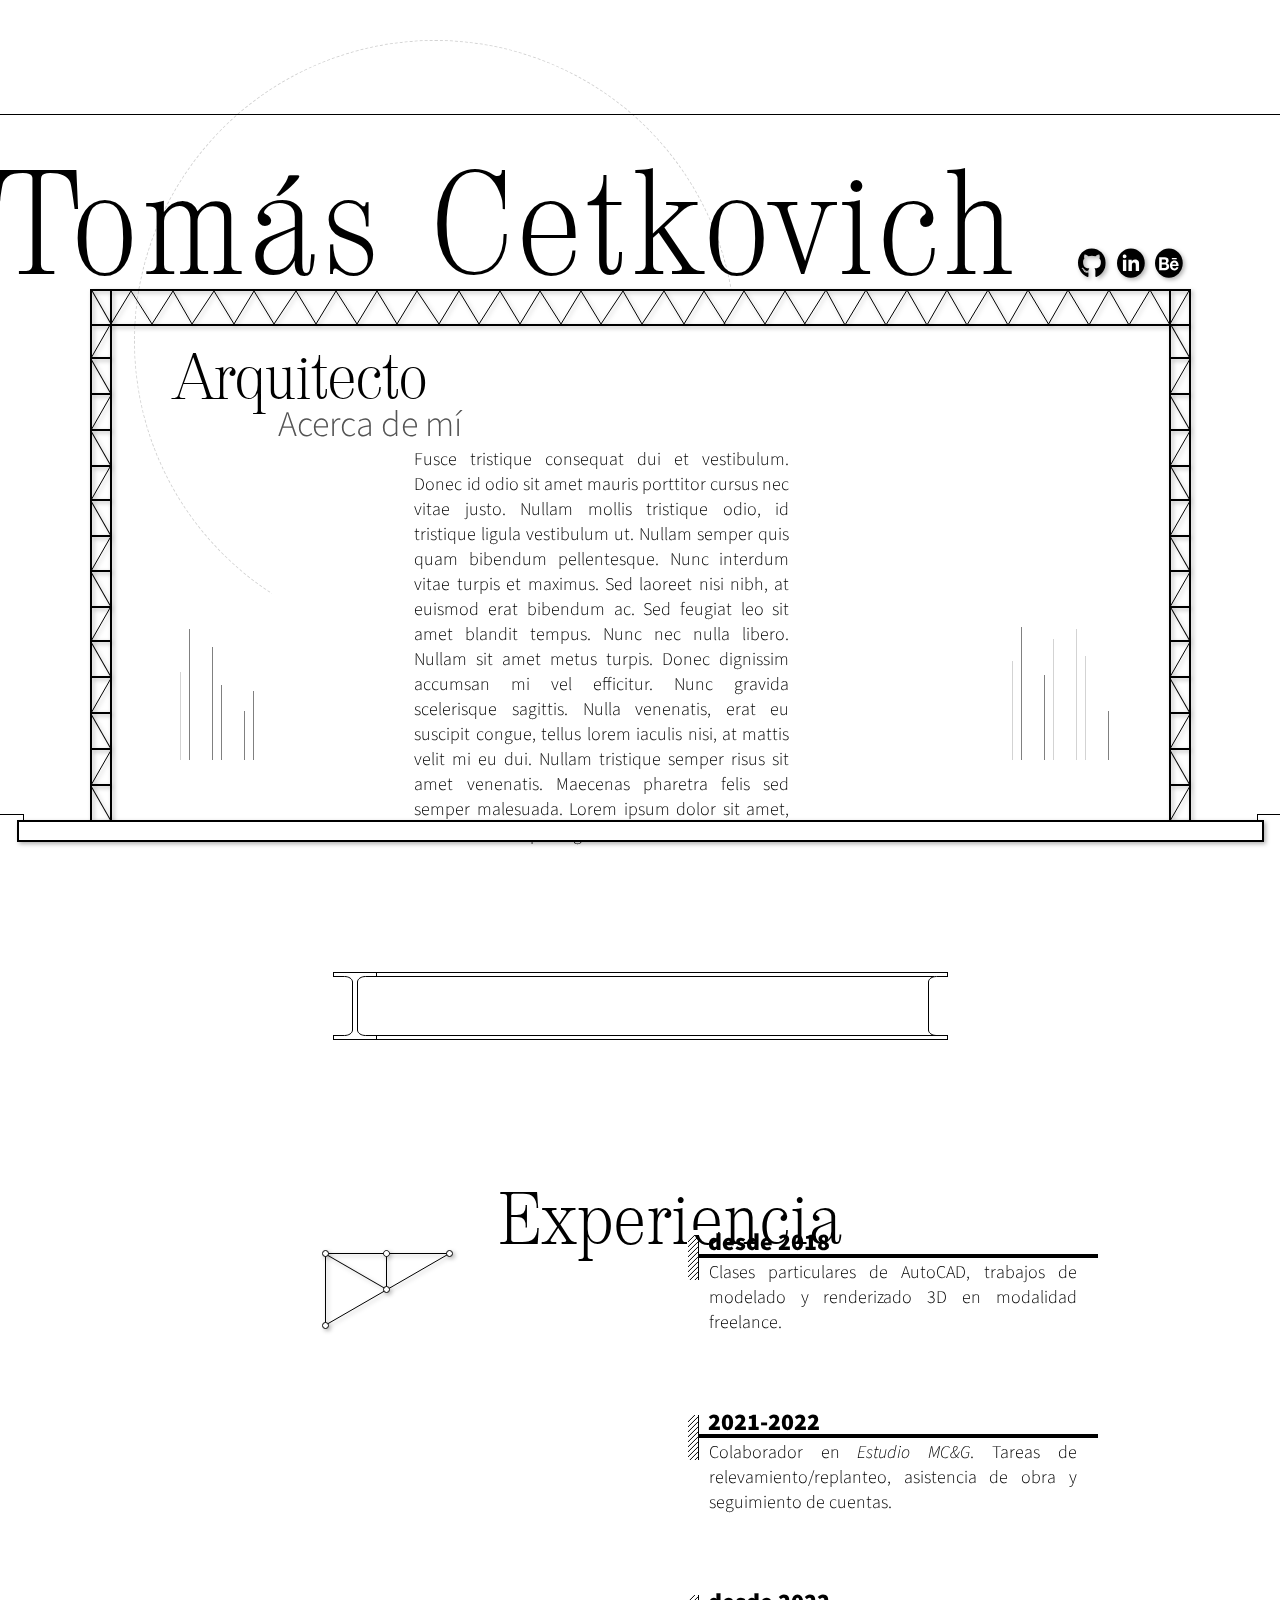
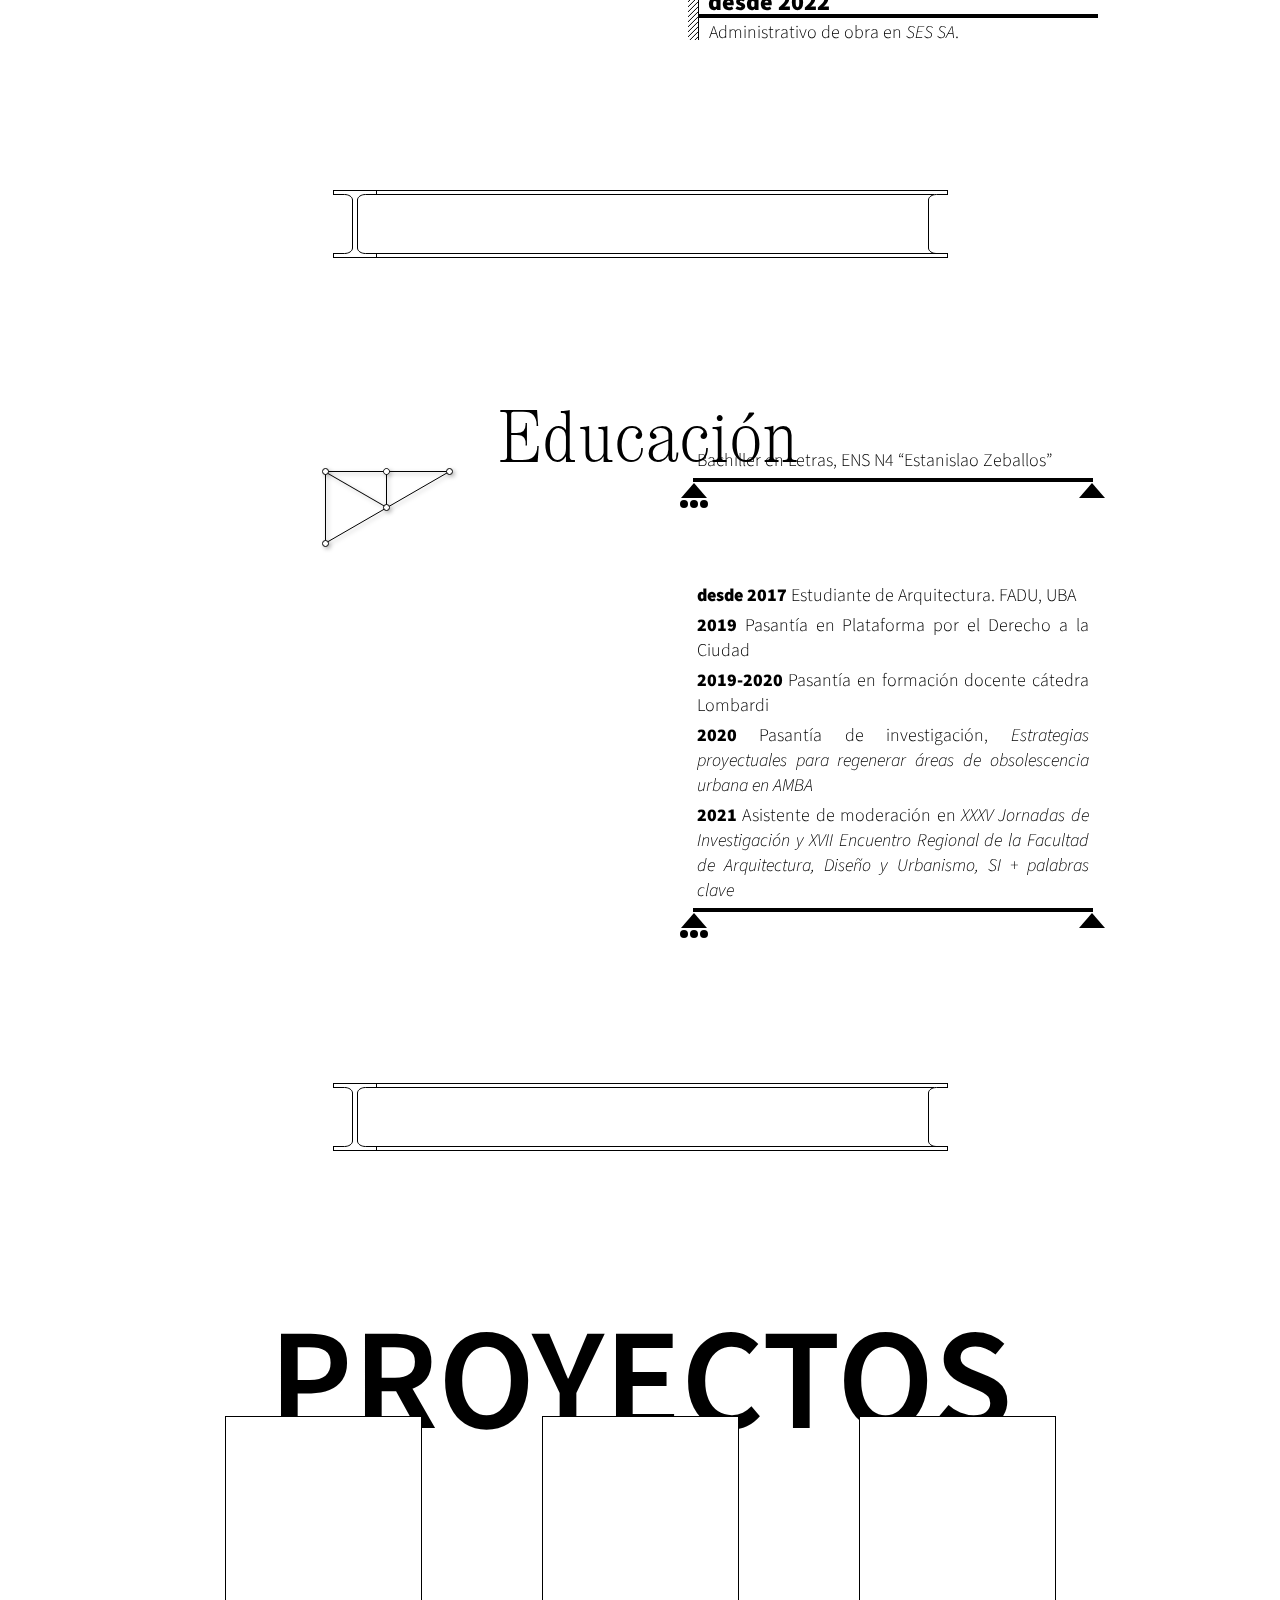
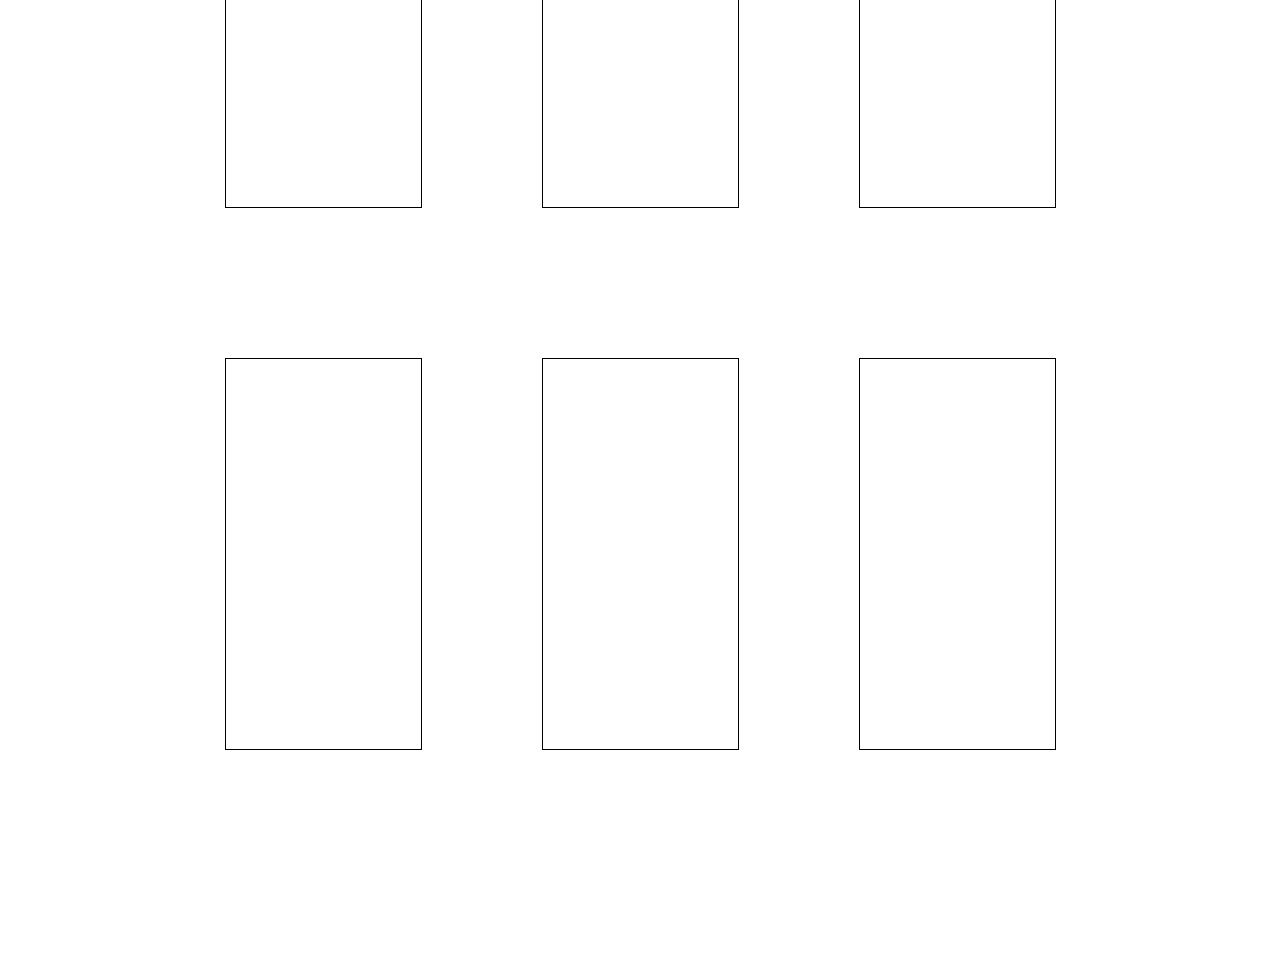
==== index.html @ 964d34c6 "First commit of a (quite messy) portfolio project that is actually a few years old" ====
<!doctype html>
<html lang="es">

<head>
  <!-- Required meta tags -->
  <meta charset="utf-8">
  <meta name="viewport" content="width=device-width, initial-scale=1">

  <!-- Source Sans Pro -->
  <style>
  @import url('https://fonts.googleapis.com/css2?family=Source+Sans+Pro:ital,wght@0,200;0,300;0,400;0,600;0,700;0,900;1,200;1,300;1,400;1,600;1,700;1,900&display=swap');
  </style>

<!--
  <link rel="stylesheet" href="normalize.css">
-->
  <link rel="stylesheet" href="styles.css">
  <link rel="stylesheet" href="fonts/valencia-serial/valencia-font.css">

  <title>Portfolio</title>
</head>

<body>
  <div class="container" id="primero">
    <div class="box">
      <div id="luna"></div>
      <div class="box-cols">
        <div id="nombre">
          Tomás Cetkovich
        </div>
      </div>
      <div class="box-cols">
          <div id="botones">
            <img src="img/github.svg" alt="">
            <img src="img/linkedin.svg" alt="">
            <img src="img/behance.svg" alt="">
          </div>
        </div>
      </div>
      <div class="box" id="edificio">
        <div id="clip1"></div>
        <div id="clip2"></div>
        <div id="clip3"></div>
        <div id="clip4"></div>
        <canvas id="arbol"></canvas>
        <canvas class="grass"></canvas>
        <img id= "marco" src="img/marco.svg" alt="">
        <div id= "estructura-fondo"></div>
        <img id= "estructura" src="img/estructura.svg" alt="" draggable="false">
        <div id="texto-about">
          Arquitecto
        </div>
        <div id="subtexto-about">
          Acerca de mí
        </div>
        <p id="texto-sotano">
          Fusce tristique consequat dui et vestibulum. Donec id odio sit amet mauris porttitor cursus nec vitae justo. Nullam mollis tristique odio, id tristique ligula vestibulum ut. Nullam semper quis quam bibendum pellentesque. Nunc interdum vitae turpis et maximus. Sed laoreet nisi nibh, at euismod erat bibendum ac. Sed feugiat leo sit amet blandit tempus. Nunc nec nulla libero. Nullam sit amet metus turpis. Donec dignissim accumsan mi vel efficitur. Nunc gravida scelerisque sagittis. Nulla venenatis, erat eu suscipit congue, tellus lorem iaculis nisi, at mattis velit mi eu dui. Nullam tristique semper risus sit amet venenatis. Maecenas pharetra felis sed semper malesuada. Lorem ipsum dolor sit amet, consectetur adipiscing elit.
      </div>
      <div class="box">
        <img src="img/base-recta.svg" alt="">
      </div>
  </div>

  <div class="container">
  <div class="box" id="separador">
    <img src="img/ipn.svg" alt="" id="ipn">
  </div>  
  </div>

  <div class="container">
    <div class="box" id="experiencia">
      <div class="box" id="cercha">
        <div id="titulo-cercha">
          Experiencia
        </div>
        <img src="img/cercha.svg" alt="">
      </div>
      <div class="box" id="lista-empotramiento">
        <div class="box" id="empotramiento">
          <div id="texto-empot">
            desde 2018
          </div>
          <img src="img/empotramiento.svg" alt="" id="empot-svg">
          <div id="texto-empot-body">
            Clases particulares de AutoCAD, trabajos de modelado y renderizado 3D en modalidad freelance.
          </div>
        </div>
        <div class="box" id="empotramiento">
          <div id="texto-empot">
            2021-2022
          </div>
          <img src="img/empotramiento.svg" alt="" id="empot-svg">
          <div id="texto-empot-body">
            Colaborador en <i>Estudio MC&G</i>. Tareas de relevamiento/replanteo, asistencia de obra y seguimiento de cuentas.
          </div>
        </div>
        <div class="box" id="empotramiento">
          <div id="texto-empot">
            desde 2022
          </div>
          <img src="img/empotramiento.svg" alt="" id="empot-svg">
          <div id="texto-empot-body">
            Administrativo de obra en <i>SES SA</i>.
          </div>
        </div>
      </div>
    </div>
  </div>

  <div class="container">
  <div class="box" id="separador">
    <img src="img/ipn.svg" alt="" id="ipn">
  </div>  
  </div>

    <div class="container">
    <div class="box" id="experiencia">
      <div class="box" id="cercha">
        <div id="titulo-cercha">
          Educación
        </div>
        <img src="img/cercha.svg" alt="">
      </div>
      <div class="box" id="lista-empotramiento">
        <div class="box" id="empotramiento">
          <div id="texto-iso-body">
            Bachiller en Letras, ENS N4 “Estanislao Zeballos”
          </div>
          <img src="img/isostatico.svg" alt="" id="empot-svg">
        </div>
        <div class="box" id="empotramiento">
          <div id="texto-iso-body">
            <b>desde 2017</b> Estudiante de Arquitectura. FADU, UBA
          </div>
          <div id="texto-iso-body">
            <b>2019</b> Pasantía en Plataforma por el Derecho a la Ciudad
          </div>
          <div id="texto-iso-body">
            <b>2019-2020</b> Pasantía en formación docente cátedra Lombardi
          </div>
          <div id="texto-iso-body">
            <b>2020</b> Pasantía de investigación, <i>Estrategias proyectuales para regenerar áreas de obsolescencia urbana en AMBA</i>
          </div>
          <div id="texto-iso-body">
            <b>2021</b> Asistente de moderación en <i>XXXV Jornadas de Investigación y XVII Encuentro Regional de la Facultad de Arquitectura, Diseño y Urbanismo, SI + palabras clave</i>
          </div>
          <img src="img/isostatico.svg" alt="" id="empot-svg">
        </div>
      </div>
    </div>
  </div>

  <div class="container">
  <div class="box" id="separador">
    <img src="img/ipn.svg" alt="" id="ipn">
  </div>  
  </div>

  <div class="container">
    <div class="box" id="proyectos-titulo">
      PROYECTOS
    </div>  
  <div class="box" id="cartelitos">
    <div class="box" id="rectangle"></div>
    <div class="box" id="rectangle"></div>
    <div class="box" id="rectangle"></div>
  </div>  
  <div class="box" id="cartelitos">
    <div class="box" id="rectangle"></div>
    <div class="box" id="rectangle"></div>
    <div class="box" id="rectangle"></div>
  </div>  
  </div>

  <script src="topiary.js"></script>
  <script src="grass.js"></script>
</body>

</html>
---- styles.css ----
body{
    overflow-x:hidden;
}
.container {
    position: relative;
    display: flex;
    flex-direction: column;
    flex-wrap: wrap;
    text-align: center;
    align-items: center;
    justify-content: center;
    /* border: 1px solid black; */
    margin-top: 50px;
}

/*
#luna{
    z-index: -1;
    position: absolute;
    height: 195px;
    width: 195px;
    left: 120px;
    top: 55px;
    border-radius: 50%;
    display: inline-block;
    border: 1px dashed dimgray;
}
*/
#luna{
    z-index: -2;
    position: absolute;
    height: 600px;
    width: 600px;
    left: 0px;
    top: -100px;
    /* background-color: red; */
    /* background: linear-gradient(rgba(0,0,0,1) 0%, rgba(255,0,0,0) 100%); */
    border-radius: 50%;
    display: inline-block;
    border: 1px dashed lightgrey;
    /* border-style:  double;
    border-color: dimgray; */
}

.box{
    position: relative;
    width: 100%;
    max-width:80%;
    height: fit-content;
    display:flex;
    align-items: center;
    justify-content: center;
    /* border: 1px solid red; */
}

#primero{
    margin-top: 140px;
}

.box-cols{
    align-self: flex-end;
    width: fit-content;
    /* border: 1px solid blue; */
}

#botones{
    display:flex;
    justify-content: space-between;
    position:relative;
    left: 58px;
    width: 125%;
    /* border: 1px solid blue; */
}

#nombre{
    white-space: nowrap;
    margin-bottom: -34px;
    margin-left: -180px;
    font-family: 'valencia-serial-extralightRg';
    font-size: 144px;
    letter-spacing: .4rem;
}


#texto-about{
    position: absolute;
    align-self: flex-start;
    white-space: nowrap;
    font-family: 'valencia-serial-extralightRg';
    font-size: 64px;
    margin-right: 680px;
    top: 50px
    /* border: 1px solid blue; */
}

#subtexto-about{
    position: absolute;
    align-self: flex-start;
    white-space: nowrap;
    font-family: 'Source Sans Pro', sans-serif;
    font-weight: 300;
    font-size: 36px;
    margin-right: 540px;
    top: 110px;
    color: hsl(0, 0%, 33%);
    /* border: 1px solid blue; */
}

#texto-sotano{
    position: absolute;
    align-self: flex-start;
    font-family: 'Source Sans Pro', sans-serif;
    font-weight: 300;
    font-size: 18px;
    left: 280px;
    top: 140px;
    text-align: justify;
    width: 375px;
    height: 350px;
    /* white-space: pre-wrap; */
    /* border: 1px solid blue; */
}
#edificio{
    margin-top: 10px;
    margin-bottom: -2px;
}

#estructura-fondo{
    z-index: -2;
    background-color: white;
    position:absolute;
    /* border: 1px solid blue; */
    width: 72.8%;
    height: 100%
}
#marco{
    position: absolute;
    align-self: flex-end;
}

#arbol{
    z-index: -10;
    position:absolute;
    bottom: -20px;
    left: 370px;
}

#clip1{
    position:absolute;
    background-color: white;
    width: 100px;
    height: 300px;
    bottom: -100px;
    left: -62px;
}
#clip2{
    position:absolute;
    background-color: white;
    width: 100px;
    height: 300px;
    bottom: -100px;
    right: -64px;
}
#clip3{
    position:absolute;
    background-color: white;
    width: 200px;
    height: 108px;
    bottom: -100px;
    right: -64px;
}
#clip4{
    position:absolute;
    background-color: white;
    width: 200px;
    height: 108px;
    bottom: -100px;
    left: -62px;
}


.grass {
    width: 1vw;
    height: 100%;
    position: absolute;
    bottom: 140px;
/*  background-color: green; */
/*  background: linear-gradient(to bottom, forestgreen 75%, olive); */
/*  background-size: 200% auto; */
/* box-shadow: 0 0 15px lightgrey; */
/*  border-radius: 100% 100% 0 0; */
    transform-origin: center bottom;
    pointer-events: none;
    animation: sway 15s linear infinite;
}
@keyframes sway {
    25% {
        transform: skewX(3deg);
    }
    75% {
        transform: skewX(-3deg);
    }
}

#experiencia{
    flex-direction: row;
    vertical-align: top;
    align-items:  flex-start;
}

#cercha{
    flex-direction: column;
    margin-top: 80px;
/*    width: calc(80vw); */
}

#titulo-cercha{
    position: absolute;
    margin-bottom: 140px;
    left: 365px;
    /* el palito vertical de la E debería quedar alineado con el nudo del centro de la cercha */
    font-family: 'valencia-serial-extralightRg';
    font-size: 72px;
    letter-spacing: .1rem;
}

#titulo-cercha{
    position: absolute;
    margin-bottom: 140px;
    left: 365px;
    /* el palito vertical de la E debería quedar alineado con el nudo del centro de la cercha */
    /* margin-left: 323px; */
    font-family: 'valencia-serial-extralightRg';
    font-size: 72px;
    letter-spacing: .1rem;
}

#cercha-imagen{}

#lista-empotramiento{
    flex-direction: column;
    gap: 60px;
    margin-top: 60px;
}

#empotramiento{
    flex-direction: column;
    align-items: left;
    justify-content: left;
    text-align: justify;
    width: 400px;
    margin-bottom: 15px;
}

#empot-svg{
    filter: drop-shadow( 0px 0px 0px rgba(0, 0, 0, 0));
}

#texto-empot{
    position: absolute;
    font-family: 'Source Sans Pro', sans-serif;
    font-size: 24px;
    font-weight: 900;
    top: -5px;
    left: 15px;
}
#texto-empot-body{
    font-family: 'Source Sans Pro', sans-serif;
    font-size: 18px;
    font-weight: 300;
    margin-top: -30px;
    width: 92%;
}
#texto-iso-body{
    font-family: 'Source Sans Pro', sans-serif;
    font-size: 18px;
    font-weight: 300;
    text-align: justify;
    width: 98%;
    margin-bottom: 5px;
}

#separador{
    margin-top: 80px;
    margin-bottom: 80px;
}

#proyectos-titulo{
    font-family: 'Source Sans Pro', sans-serif;
    font-size: 144px;
    font-weight: 600;
}

#ipn{
    filter: drop-shadow( 0px 0px 0px rgba(0, 0, 0, 0));
}
#marco{
    filter: drop-shadow( 0px 0px 0px rgba(0, 0, 0, 0));
}

#cartelitos{
    margin-top: -70px;
    margin-bottom: 220px;
    flex-direction: row;
}

#rectangle{
    margin-left: 60px;
    margin-right: 60px;
    width:195px;
    height:390px;
    background:white;
    border: 1px solid black;
    animation-name: sombrita-out;
    animation-duration: 0.2s;
}

#rectangle:hover{
    /* background:red; */
    animation-name: sombrita-in;
    animation-duration: 0.2s;
    animation-fill-mode: forwards;
    animation-timing-function: linear;
}

@keyframes sombrita-in{
  from {box-shadow: 0px 0px 0px #000;
        backgound: white;}
  to {box-shadow: 5px 5px 0px #000;
        background: red}
}

@keyframes sombrita-out{
  from {box-shadow: 5px 5px 0px #000;
        background: red;}
  to {box-shadow: 0px 0px 0px #000;
        background: white;}
}

b{
    font-weight: 900;
}

img{
    filter: drop-shadow( 2px 2px 2px rgba(0, 0, 0, .3));
    -webkit-user-drag: none;
    -khtml-user-drag: none;
    -moz-user-drag: none;
    -o-user-drag: none;
    user-drag: none;
}
---- fonts/valencia-serial/valencia-font.css ----
/*! Generated by Font Squirrel (https://www.fontsquirrel.com) on February 11, 2022 */



@font-face {
    font-family: 'valencia-serialbold';
    src: url('valencia-serial-bold-webfont.woff2') format('woff2'),
         url('valencia-serial-bold-webfont.woff') format('woff');
    font-weight: normal;
    font-style: normal;

}




@font-face {
    font-family: 'valencia-serial-extraboldRg';
    src: url('valencia-serial-extrabold-regular-webfont.woff2') format('woff2'),
         url('valencia-serial-extrabold-regular-webfont.woff') format('woff');
    font-weight: normal;
    font-style: normal;

}




@font-face {
    font-family: 'valencia-serial-extralightRg';
    src: url('valencia-serial-extralight-regular-webfont.woff2') format('woff2'),
         url('valencia-serial-extralight-regular-webfont.woff') format('woff');
    font-weight: normal;
    font-style: normal;

}




@font-face {
    font-family: 'valencia-serial-heavyregular';
    src: url('valencia-serial-heavy-regular-webfont.woff2') format('woff2'),
         url('valencia-serial-heavy-regular-webfont.woff') format('woff');
    font-weight: normal;
    font-style: normal;

}




@font-face {
    font-family: 'valencia-serial-lightregular';
    src: url('valencia-serial-light-regular-webfont.woff2') format('woff2'),
         url('valencia-serial-light-regular-webfont.woff') format('woff');
    font-weight: normal;
    font-style: normal;

}




@font-face {
    font-family: 'valencia-serial-mediumregular';
    src: url('valencia-serial-medium-regular-webfont.woff2') format('woff2'),
         url('valencia-serial-medium-regular-webfont.woff') format('woff');
    font-weight: normal;
    font-style: normal;

}




@font-face {
    font-family: 'valencia-serial_dbRgIt';
    src: url('valencia-serial-regularitalicdb-webfont.woff2') format('woff2'),
         url('valencia-serial-regularitalicdb-webfont.woff') format('woff');
    font-weight: normal;
    font-style: normal;

}
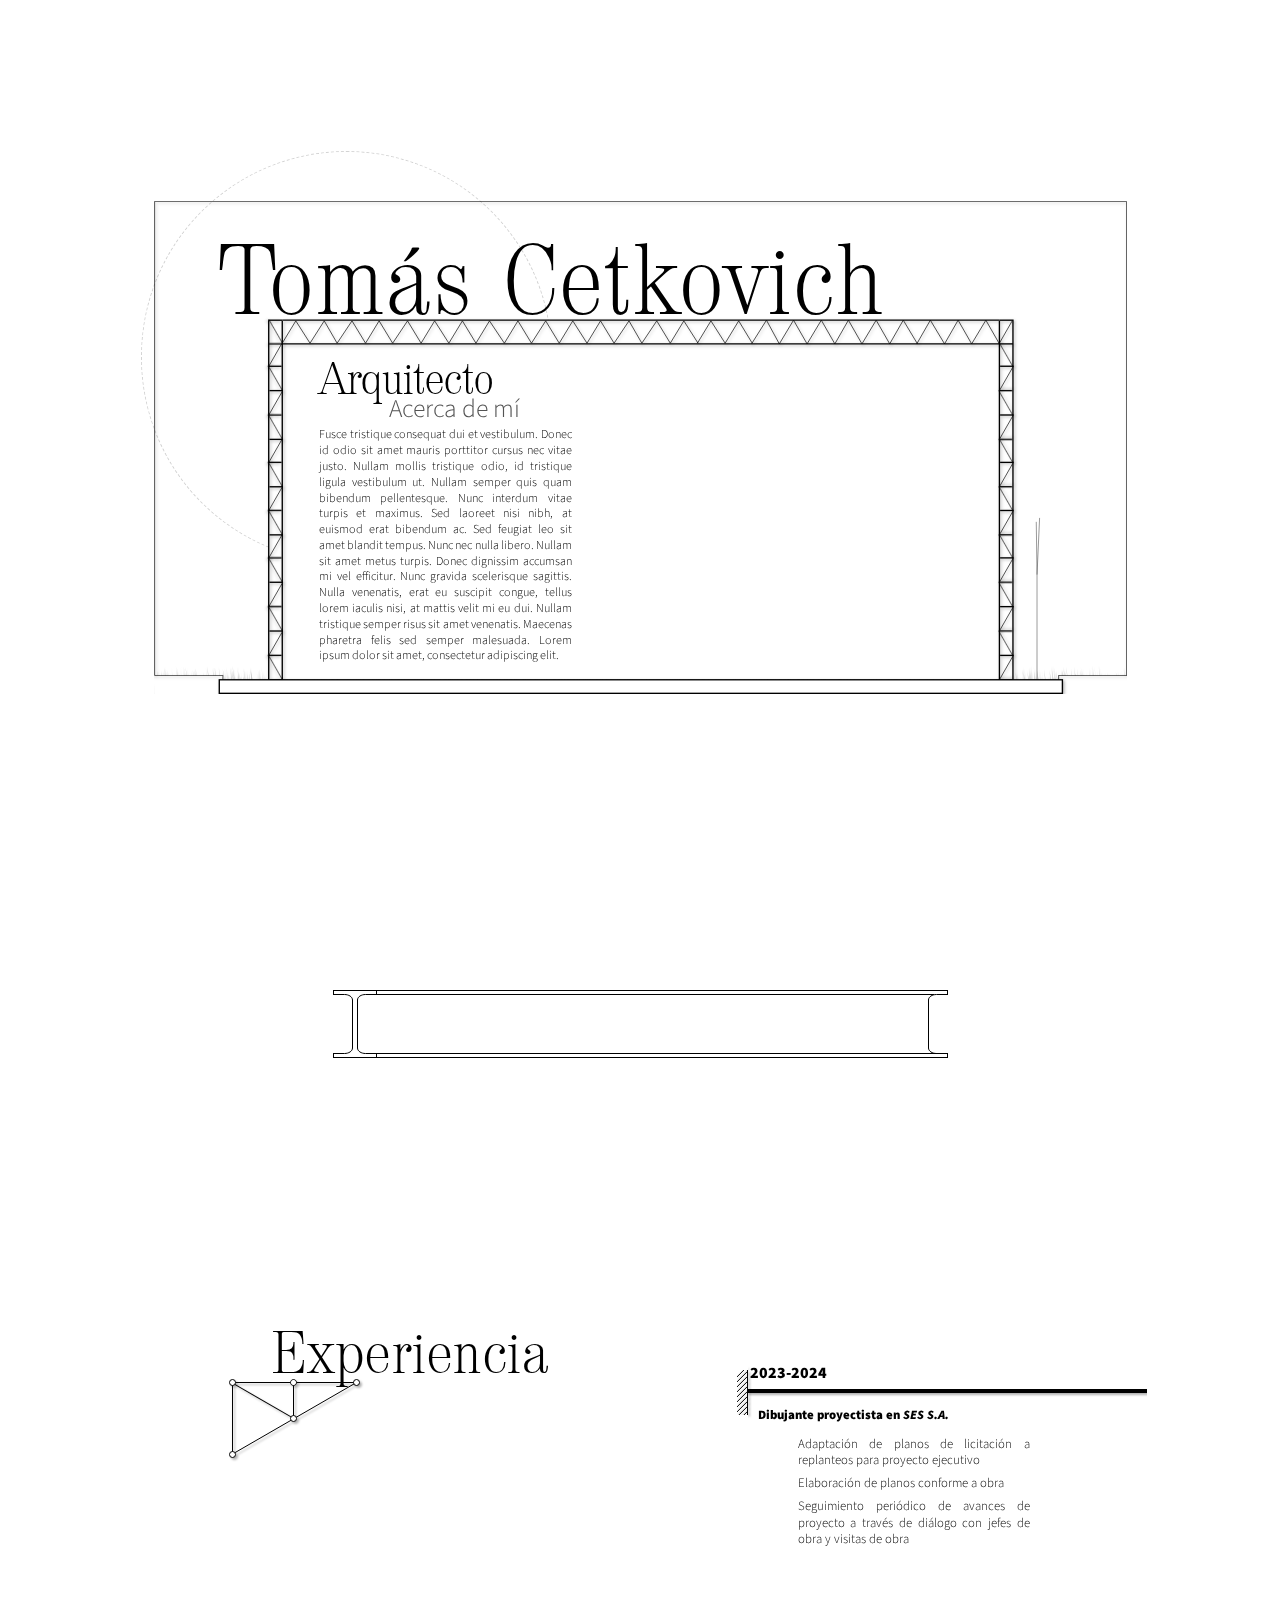
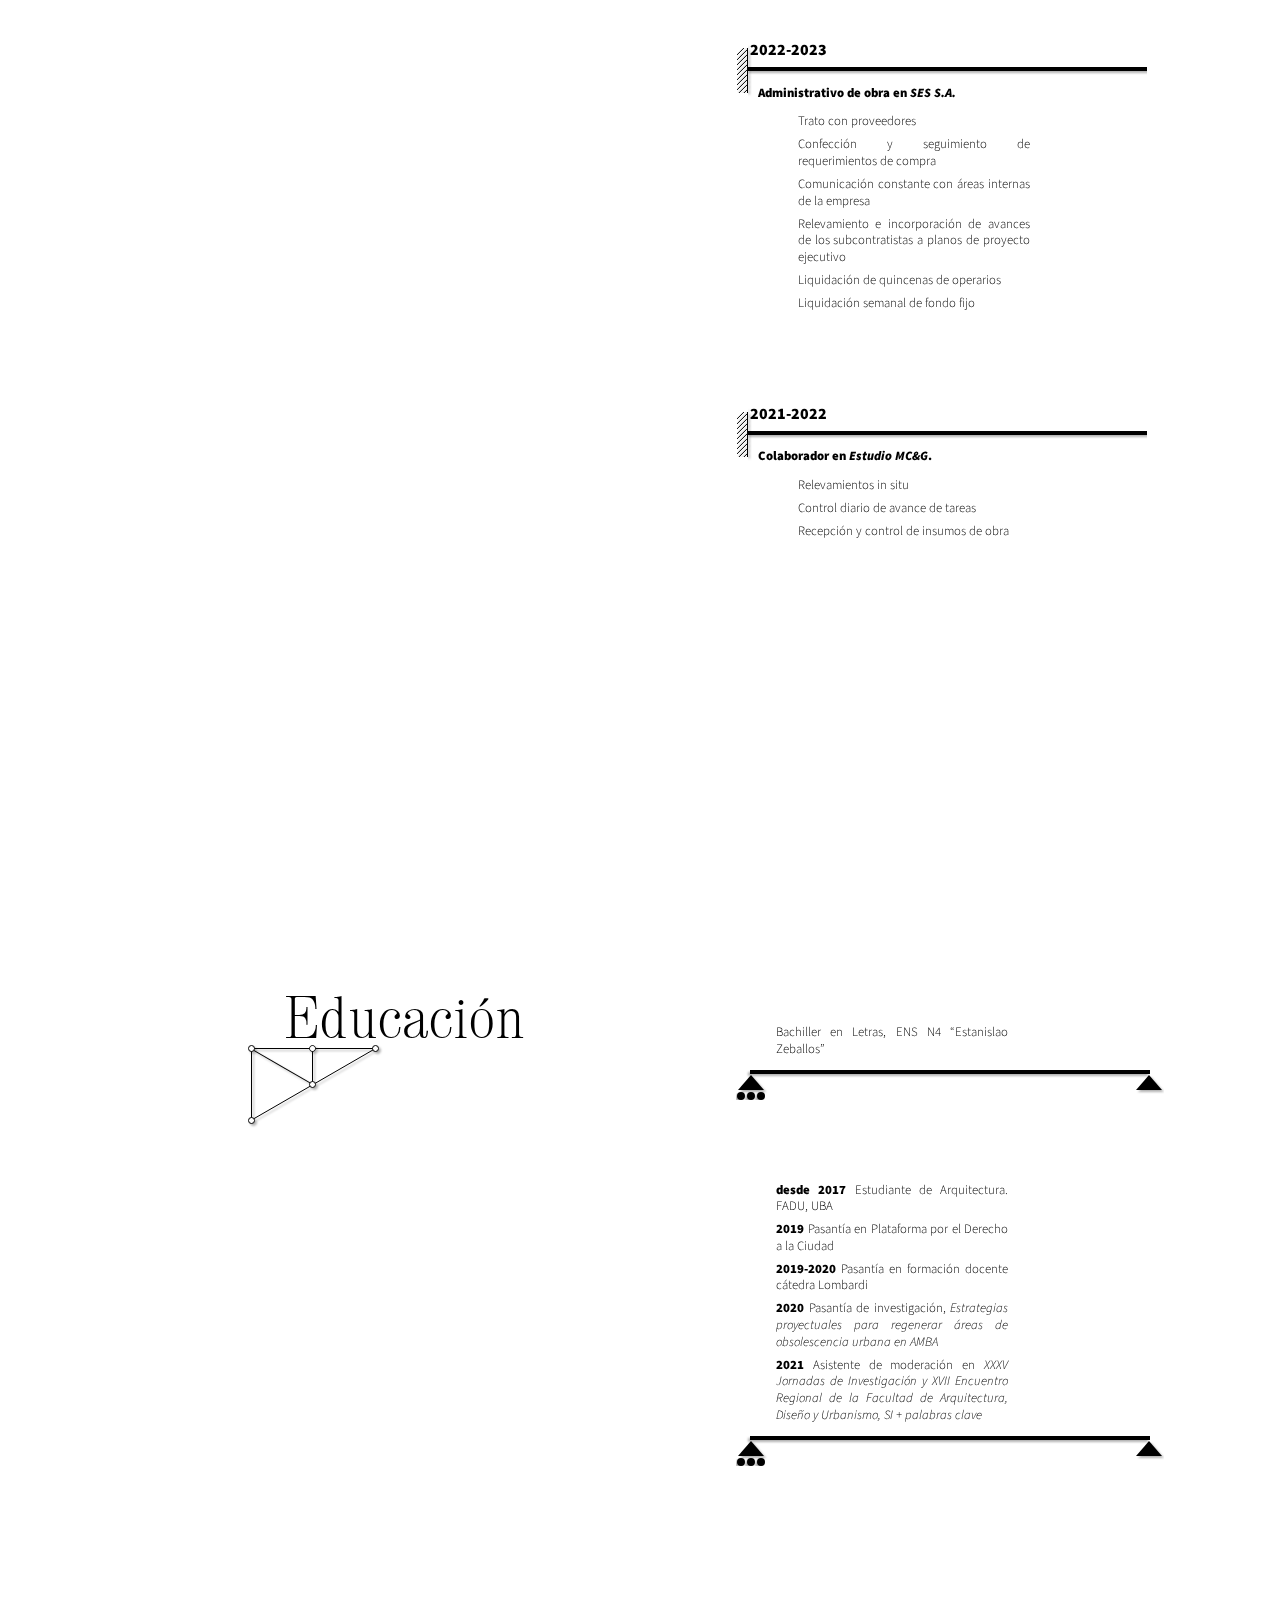
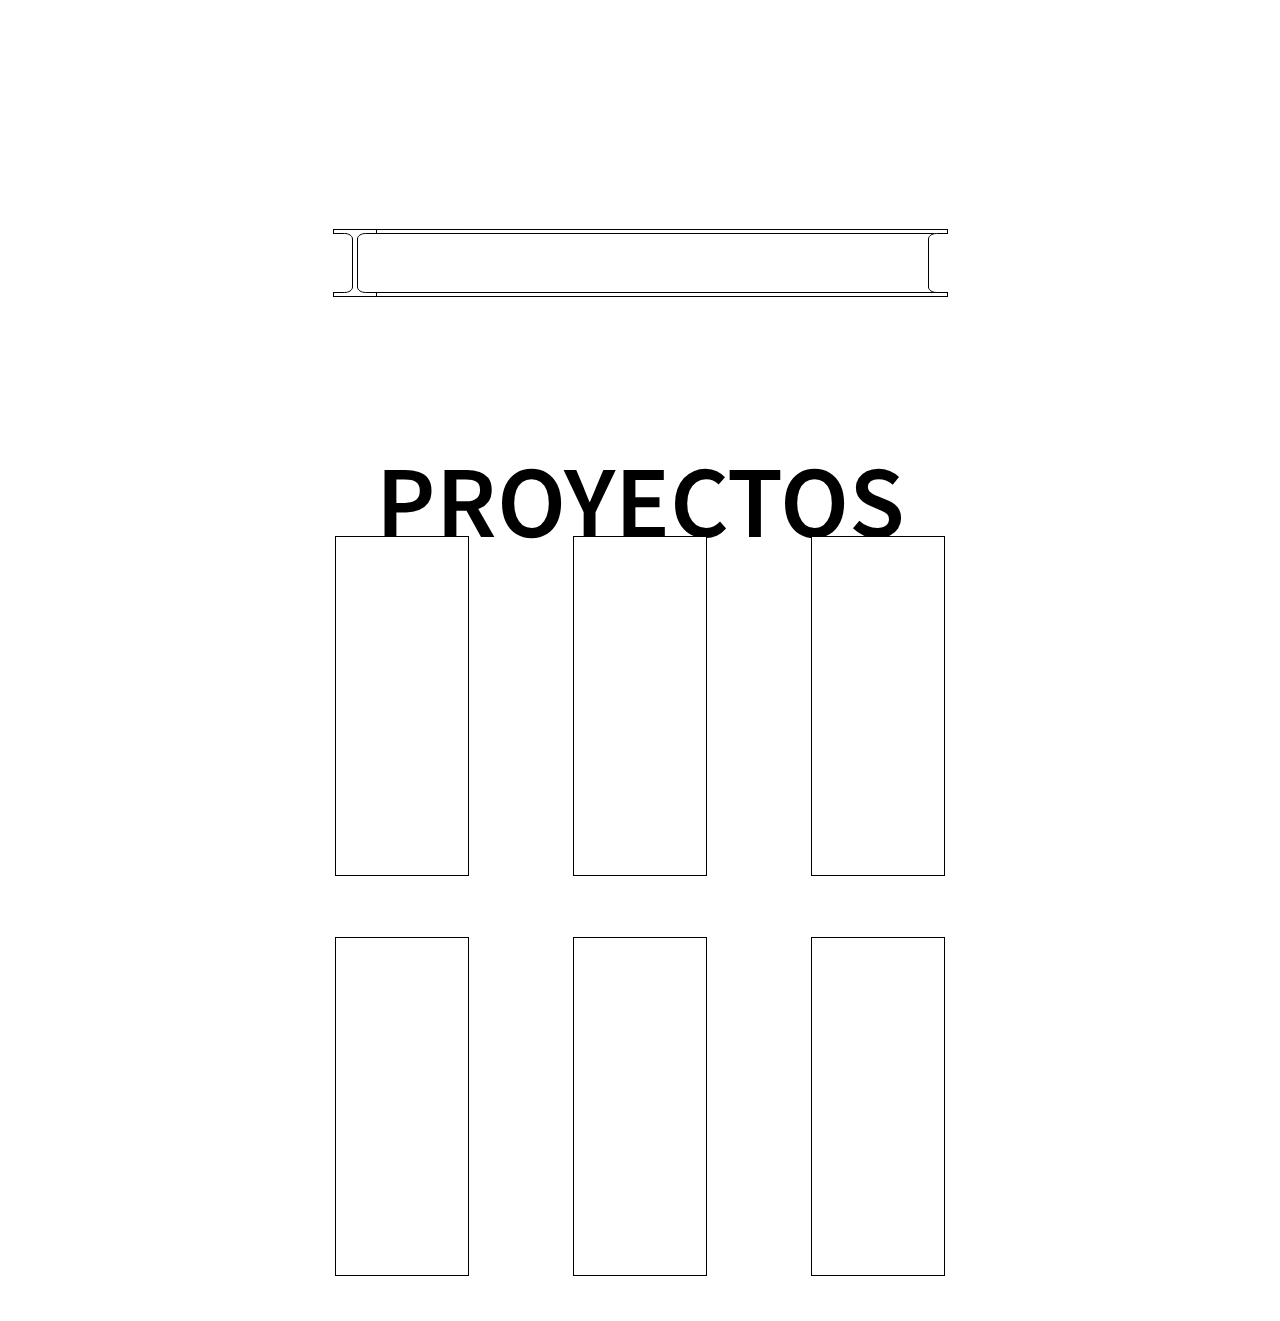
==== commit 533e9e37: "complete rewrite to make the site more responsive" ====
--- a/index.html
+++ b/index.html
@@ -1,179 +1,149 @@
-<!doctype html>
-<html lang="es">
-
-<head>
-  <!-- Required meta tags -->
-  <meta charset="utf-8">
-  <meta name="viewport" content="width=device-width, initial-scale=1">
-
-  <!-- Source Sans Pro -->
-  <style>
-  @import url('https://fonts.googleapis.com/css2?family=Source+Sans+Pro:ital,wght@0,200;0,300;0,400;0,600;0,700;0,900;1,200;1,300;1,400;1,600;1,700;1,900&display=swap');
-  </style>
-
-<!--
-  <link rel="stylesheet" href="normalize.css">
--->
-  <link rel="stylesheet" href="styles.css">
-  <link rel="stylesheet" href="fonts/valencia-serial/valencia-font.css">
-
-  <title>Portfolio</title>
-</head>
-
-<body>
-  <div class="container" id="primero">
-    <div class="box">
-      <div id="luna"></div>
-      <div class="box-cols">
-        <div id="nombre">
-          Tomás Cetkovich
-        </div>
-      </div>
-      <div class="box-cols">
-          <div id="botones">
-            <img src="img/github.svg" alt="">
-            <img src="img/linkedin.svg" alt="">
-            <img src="img/behance.svg" alt="">
-          </div>
-        </div>
-      </div>
-      <div class="box" id="edificio">
-        <div id="clip1"></div>
-        <div id="clip2"></div>
-        <div id="clip3"></div>
-        <div id="clip4"></div>
-        <canvas id="arbol"></canvas>
-        <canvas class="grass"></canvas>
-        <img id= "marco" src="img/marco.svg" alt="">
-        <div id= "estructura-fondo"></div>
-        <img id= "estructura" src="img/estructura.svg" alt="" draggable="false">
-        <div id="texto-about">
-          Arquitecto
-        </div>
-        <div id="subtexto-about">
-          Acerca de mí
-        </div>
-        <p id="texto-sotano">
-          Fusce tristique consequat dui et vestibulum. Donec id odio sit amet mauris porttitor cursus nec vitae justo. Nullam mollis tristique odio, id tristique ligula vestibulum ut. Nullam semper quis quam bibendum pellentesque. Nunc interdum vitae turpis et maximus. Sed laoreet nisi nibh, at euismod erat bibendum ac. Sed feugiat leo sit amet blandit tempus. Nunc nec nulla libero. Nullam sit amet metus turpis. Donec dignissim accumsan mi vel efficitur. Nunc gravida scelerisque sagittis. Nulla venenatis, erat eu suscipit congue, tellus lorem iaculis nisi, at mattis velit mi eu dui. Nullam tristique semper risus sit amet venenatis. Maecenas pharetra felis sed semper malesuada. Lorem ipsum dolor sit amet, consectetur adipiscing elit.
-      </div>
-      <div class="box">
-        <img src="img/base-recta.svg" alt="">
-      </div>
-  </div>
-
-  <div class="container">
-  <div class="box" id="separador">
-    <img src="img/ipn.svg" alt="" id="ipn">
-  </div>  
-  </div>
-
-  <div class="container">
-    <div class="box" id="experiencia">
-      <div class="box" id="cercha">
-        <div id="titulo-cercha">
-          Experiencia
-        </div>
-        <img src="img/cercha.svg" alt="">
-      </div>
-      <div class="box" id="lista-empotramiento">
-        <div class="box" id="empotramiento">
-          <div id="texto-empot">
-            desde 2018
-          </div>
-          <img src="img/empotramiento.svg" alt="" id="empot-svg">
-          <div id="texto-empot-body">
-            Clases particulares de AutoCAD, trabajos de modelado y renderizado 3D en modalidad freelance.
-          </div>
-        </div>
-        <div class="box" id="empotramiento">
-          <div id="texto-empot">
-            2021-2022
-          </div>
-          <img src="img/empotramiento.svg" alt="" id="empot-svg">
-          <div id="texto-empot-body">
-            Colaborador en <i>Estudio MC&G</i>. Tareas de relevamiento/replanteo, asistencia de obra y seguimiento de cuentas.
-          </div>
-        </div>
-        <div class="box" id="empotramiento">
-          <div id="texto-empot">
-            desde 2022
-          </div>
-          <img src="img/empotramiento.svg" alt="" id="empot-svg">
-          <div id="texto-empot-body">
-            Administrativo de obra en <i>SES SA</i>.
-          </div>
-        </div>
-      </div>
-    </div>
-  </div>
-
-  <div class="container">
-  <div class="box" id="separador">
-    <img src="img/ipn.svg" alt="" id="ipn">
-  </div>  
-  </div>
-
-    <div class="container">
-    <div class="box" id="experiencia">
-      <div class="box" id="cercha">
-        <div id="titulo-cercha">
-          Educación
-        </div>
-        <img src="img/cercha.svg" alt="">
-      </div>
-      <div class="box" id="lista-empotramiento">
-        <div class="box" id="empotramiento">
-          <div id="texto-iso-body">
-            Bachiller en Letras, ENS N4 “Estanislao Zeballos”
-          </div>
-          <img src="img/isostatico.svg" alt="" id="empot-svg">
-        </div>
-        <div class="box" id="empotramiento">
-          <div id="texto-iso-body">
-            <b>desde 2017</b> Estudiante de Arquitectura. FADU, UBA
-          </div>
-          <div id="texto-iso-body">
-            <b>2019</b> Pasantía en Plataforma por el Derecho a la Ciudad
-          </div>
-          <div id="texto-iso-body">
-            <b>2019-2020</b> Pasantía en formación docente cátedra Lombardi
-          </div>
-          <div id="texto-iso-body">
-            <b>2020</b> Pasantía de investigación, <i>Estrategias proyectuales para regenerar áreas de obsolescencia urbana en AMBA</i>
-          </div>
-          <div id="texto-iso-body">
-            <b>2021</b> Asistente de moderación en <i>XXXV Jornadas de Investigación y XVII Encuentro Regional de la Facultad de Arquitectura, Diseño y Urbanismo, SI + palabras clave</i>
-          </div>
-          <img src="img/isostatico.svg" alt="" id="empot-svg">
-        </div>
-      </div>
-    </div>
-  </div>
-
-  <div class="container">
-  <div class="box" id="separador">
-    <img src="img/ipn.svg" alt="" id="ipn">
-  </div>  
-  </div>
-
-  <div class="container">
-    <div class="box" id="proyectos-titulo">
-      PROYECTOS
-    </div>  
-  <div class="box" id="cartelitos">
-    <div class="box" id="rectangle"></div>
-    <div class="box" id="rectangle"></div>
-    <div class="box" id="rectangle"></div>
-  </div>  
-  <div class="box" id="cartelitos">
-    <div class="box" id="rectangle"></div>
-    <div class="box" id="rectangle"></div>
-    <div class="box" id="rectangle"></div>
-  </div>  
-  </div>
-
-  <script src="topiary.js"></script>
-  <script src="grass.js"></script>
-</body>
-
-</html>+<!doctype html>
+<html lang="es">
+
+	<head>
+		<!-- Required meta tags -->
+		<meta charset="utf-8">
+		<meta name="viewport" content="width=device-width, initial-scale=1">
+
+		<!-- Source Sans Pro -->
+		<style>
+@import url('https://fonts.googleapis.com/css2?family=Source+Sans+Pro:ital,wght@0,200;0,300;0,400;0,600;0,700;0,900;1,200;1,300;1,400;1,600;1,700;1,900&display=swap');
+		</style>
+
+		<link rel="stylesheet" href="normalize.css">
+		<link rel="stylesheet" href="styles.css">
+		<link rel="stylesheet" href="fonts/valencia-serial/valencia-font.css">
+
+		<title>Portfolio</title>
+	</head>
+
+	<body>
+		<div class="container" id="primero">
+			<div class="grid-container" id="grid1">
+				<div class="col"></div>
+				<div class="col" id="marco">
+					<object id="edificio" type="image/svg+xml" data="img/imagen-principal.svg"></object>
+					<div class="subgrid">
+						<div id="nombre" class="row">Tomás Cetkovich</div>
+						<div id="animaciones" class="row">
+							<!-- <canvas class="grass"></canvas> -->
+							<canvas id="pasto"></canvas>
+							<canvas id="arbol"></canvas>
+							<div id="luna"></div>
+							<div id="texto-about">Arquitecto</div>
+							<div id="subtexto-about">Acerca de mí</div>
+							<p id="texto-sotano">
+								Fusce tristique consequat dui et vestibulum. Donec id odio sit amet mauris porttitor cursus nec vitae justo. Nullam mollis tristique odio, id tristique ligula vestibulum ut. Nullam semper quis quam bibendum pellentesque. Nunc interdum vitae turpis et maximus. Sed laoreet nisi nibh, at euismod erat bibendum ac. Sed feugiat leo sit amet blandit tempus. Nunc nec nulla libero. Nullam sit amet metus turpis. Donec dignissim accumsan mi vel efficitur. Nunc gravida scelerisque sagittis. Nulla venenatis, erat eu suscipit congue, tellus lorem iaculis nisi, at mattis velit mi eu dui. Nullam tristique semper risus sit amet venenatis. Maecenas pharetra felis sed semper malesuada. Lorem ipsum dolor sit amet, consectetur adipiscing elit.
+						</div>
+					</div>
+				</div>
+				<div class="col"></div>
+			</div>
+		</div>
+
+		<div class="grid-container" id="grid2">
+			<object id="separador1" type"image/svg+xml" data="img/ipn.svg"></object>
+			<div id="col1">
+				<div id="titulo-cercha">Experiencia</div>
+				<object id="cercha" type="image/svg+xml" data="img/cercha.svg"></object>
+			</div>
+			<div id="col2">
+				<div id="empotramiento">
+					<div id="texto-empot">
+						2023-2024
+					</div>
+					<object id="empot-svg" type="image/svg+xml" data="img/empotramiento.svg"></object>
+					<div id="titulo-empot">
+						Dibujante proyectista en <i>SES S.A.</i>
+					</div>
+					<div id="texto-empot-body">
+						<ul>
+							<li>Adaptación de planos de licitación a replanteos para proyecto ejecutivo</li>
+							<li>Elaboración de planos conforme a obra</li>
+							<li>Seguimiento periódico de avances de proyecto a través de diálogo con jefes de obra y visitas de obra</li>
+						</ul>
+					</div>
+				</div>
+				<div id="empotramiento">
+					<div id="texto-empot">
+						2022-2023
+					</div>
+					<object id="empot-svg" type="image/svg+xml" data="img/empotramiento.svg"></object>
+					<div id="titulo-empot">
+						Administrativo de obra en <i>SES S.A.</i>
+					</div>
+					<div id="texto-empot-body">
+						<ul>
+							<li>Trato con proveedores</li>
+							<li>Confección y seguimiento de requerimientos de compra</li>
+							<li>Comunicación constante con áreas internas de la empresa</li>
+							<li>Relevamiento e incorporación de avances de los subcontratistas a planos de proyecto ejecutivo</li>
+							<li>Liquidación de quincenas de operarios</li>
+							<li>Liquidación semanal de fondo fijo</li>
+						</ul>
+					</div>
+				</div>
+				<div id="empotramiento">
+					<div id="texto-empot">
+						2021-2022
+					</div>
+					<object id="empot-svg" type="image/svg+xml" data="img/empotramiento.svg"></object>
+					<div id="titulo-empot">
+						Colaborador en <i>Estudio MC&G</i>.
+					</div>
+					<div id="texto-empot-body">
+						<ul>
+							<li>Relevamientos in situ</li>
+							<li>Control diario de avance de tareas</li>
+							<li>Recepción y control de insumos de obra</li>
+						</ul>
+					</div>
+				</div>
+			</div>
+		</div>
+		<div class="grid-container" id="grid2">
+			<div id="col1">
+				<div id="titulo-cercha">Educación</div>
+				<object id="cercha" type="image/svg+xml" data="img/cercha.svg"></object>
+			</div>
+			<div id="col2">
+				<div id="isostatico">
+					<div id="texto-iso-body">
+						<ul>
+							<li>Bachiller en Letras, ENS N4 “Estanislao Zeballos”</li>
+						</ul>
+					</div>
+					<object id="empot-svg" type="image/svg+xml" data="img/isostatico.svg"></object>
+				</div>
+				<div id="isostatico">
+					<div id="texto-iso-body">
+						<ul>
+							<li><b>desde 2017</b> Estudiante de Arquitectura. FADU, UBA</li>
+							<li><b>2019</b> Pasantía en Plataforma por el Derecho a la Ciudad</li>
+							<li><b>2019-2020</b> Pasantía en formación docente cátedra Lombardi</li>
+							<li><b>2020</b> Pasantía de investigación, <i>Estrategias proyectuales para regenerar áreas de obsolescencia urbana en AMBA</i></li>
+							<li><b>2021</b> Asistente de moderación en <i>XXXV Jornadas de Investigación y XVII Encuentro Regional de la Facultad de Arquitectura, Diseño y Urbanismo, SI + palabras clave</i></li>
+						</ul>
+						<object id="empot-svg" type="image/svg+xml" data="img/isostatico.svg"></object>
+					</div>
+				</div>
+			</div>
+		</div>
+		<div class="grid-container" id="grid3">
+			<object id="separador2" type"image/svg+xml" data="img/ipn.svg"></object>
+			<div id="proyectos-titulo">PROYECTOS</div>
+			<div id="rectangle"></div>
+			<div id="rectangle"></div>
+			<div id="rectangle"></div>
+			<div id="rectangle"></div>
+			<div id="rectangle"></div>
+			<div id="rectangle"></div>
+		</div>
+
+		<script src="topiary.js"></script>
+		<script src="grass.js"></script>
+		<script src="edificio.js"></script>
+	</body>
+
+</html>
--- a/styles.css
+++ b/styles.css
@@ -1,351 +1,307 @@
-body{
-    overflow-x:hidden;
-}
-.container {
-    position: relative;
-    display: flex;
-    flex-direction: column;
-    flex-wrap: wrap;
-    text-align: center;
-    align-items: center;
-    justify-content: center;
-    /* border: 1px solid black; */
-    margin-top: 50px;
-}
-
-/*
-#luna{
-    z-index: -1;
-    position: absolute;
-    height: 195px;
-    width: 195px;
-    left: 120px;
-    top: 55px;
-    border-radius: 50%;
-    display: inline-block;
-    border: 1px dashed dimgray;
-}
-*/
-#luna{
-    z-index: -2;
-    position: absolute;
-    height: 600px;
-    width: 600px;
-    left: 0px;
-    top: -100px;
-    /* background-color: red; */
-    /* background: linear-gradient(rgba(0,0,0,1) 0%, rgba(255,0,0,0) 100%); */
-    border-radius: 50%;
-    display: inline-block;
-    border: 1px dashed lightgrey;
-    /* border-style:  double;
-    border-color: dimgray; */
-}
-
-.box{
-    position: relative;
-    width: 100%;
-    max-width:80%;
-    height: fit-content;
-    display:flex;
-    align-items: center;
-    justify-content: center;
-    /* border: 1px solid red; */
-}
-
-#primero{
-    margin-top: 140px;
-}
-
-.box-cols{
-    align-self: flex-end;
-    width: fit-content;
-    /* border: 1px solid blue; */
-}
-
-#botones{
-    display:flex;
-    justify-content: space-between;
-    position:relative;
-    left: 58px;
-    width: 125%;
-    /* border: 1px solid blue; */
-}
-
-#nombre{
-    white-space: nowrap;
-    margin-bottom: -34px;
-    margin-left: -180px;
-    font-family: 'valencia-serial-extralightRg';
-    font-size: 144px;
-    letter-spacing: .4rem;
-}
-
-
-#texto-about{
-    position: absolute;
-    align-self: flex-start;
-    white-space: nowrap;
-    font-family: 'valencia-serial-extralightRg';
-    font-size: 64px;
-    margin-right: 680px;
-    top: 50px
-    /* border: 1px solid blue; */
-}
-
-#subtexto-about{
-    position: absolute;
-    align-self: flex-start;
-    white-space: nowrap;
-    font-family: 'Source Sans Pro', sans-serif;
-    font-weight: 300;
-    font-size: 36px;
-    margin-right: 540px;
-    top: 110px;
-    color: hsl(0, 0%, 33%);
-    /* border: 1px solid blue; */
-}
-
-#texto-sotano{
-    position: absolute;
-    align-self: flex-start;
-    font-family: 'Source Sans Pro', sans-serif;
-    font-weight: 300;
-    font-size: 18px;
-    left: 280px;
-    top: 140px;
-    text-align: justify;
-    width: 375px;
-    height: 350px;
-    /* white-space: pre-wrap; */
-    /* border: 1px solid blue; */
-}
-#edificio{
-    margin-top: 10px;
-    margin-bottom: -2px;
-}
-
-#estructura-fondo{
-    z-index: -2;
-    background-color: white;
-    position:absolute;
-    /* border: 1px solid blue; */
-    width: 72.8%;
-    height: 100%
-}
-#marco{
-    position: absolute;
-    align-self: flex-end;
-}
-
-#arbol{
-    z-index: -10;
-    position:absolute;
-    bottom: -20px;
-    left: 370px;
-}
-
-#clip1{
-    position:absolute;
-    background-color: white;
-    width: 100px;
-    height: 300px;
-    bottom: -100px;
-    left: -62px;
-}
-#clip2{
-    position:absolute;
-    background-color: white;
-    width: 100px;
-    height: 300px;
-    bottom: -100px;
-    right: -64px;
-}
-#clip3{
-    position:absolute;
-    background-color: white;
-    width: 200px;
-    height: 108px;
-    bottom: -100px;
-    right: -64px;
-}
-#clip4{
-    position:absolute;
-    background-color: white;
-    width: 200px;
-    height: 108px;
-    bottom: -100px;
-    left: -62px;
-}
-
-
-.grass {
-    width: 1vw;
-    height: 100%;
-    position: absolute;
-    bottom: 140px;
-/*  background-color: green; */
-/*  background: linear-gradient(to bottom, forestgreen 75%, olive); */
-/*  background-size: 200% auto; */
-/* box-shadow: 0 0 15px lightgrey; */
-/*  border-radius: 100% 100% 0 0; */
-    transform-origin: center bottom;
-    pointer-events: none;
-    animation: sway 15s linear infinite;
-}
-@keyframes sway {
-    25% {
-        transform: skewX(3deg);
-    }
-    75% {
-        transform: skewX(-3deg);
-    }
-}
-
-#experiencia{
-    flex-direction: row;
-    vertical-align: top;
-    align-items:  flex-start;
-}
-
-#cercha{
-    flex-direction: column;
-    margin-top: 80px;
-/*    width: calc(80vw); */
-}
-
-#titulo-cercha{
-    position: absolute;
-    margin-bottom: 140px;
-    left: 365px;
-    /* el palito vertical de la E debería quedar alineado con el nudo del centro de la cercha */
-    font-family: 'valencia-serial-extralightRg';
-    font-size: 72px;
-    letter-spacing: .1rem;
-}
-
-#titulo-cercha{
-    position: absolute;
-    margin-bottom: 140px;
-    left: 365px;
-    /* el palito vertical de la E debería quedar alineado con el nudo del centro de la cercha */
-    /* margin-left: 323px; */
-    font-family: 'valencia-serial-extralightRg';
-    font-size: 72px;
-    letter-spacing: .1rem;
-}
-
-#cercha-imagen{}
-
-#lista-empotramiento{
-    flex-direction: column;
-    gap: 60px;
-    margin-top: 60px;
-}
-
-#empotramiento{
-    flex-direction: column;
-    align-items: left;
-    justify-content: left;
-    text-align: justify;
-    width: 400px;
-    margin-bottom: 15px;
-}
-
-#empot-svg{
-    filter: drop-shadow( 0px 0px 0px rgba(0, 0, 0, 0));
-}
-
-#texto-empot{
-    position: absolute;
-    font-family: 'Source Sans Pro', sans-serif;
-    font-size: 24px;
-    font-weight: 900;
-    top: -5px;
-    left: 15px;
-}
-#texto-empot-body{
-    font-family: 'Source Sans Pro', sans-serif;
-    font-size: 18px;
-    font-weight: 300;
-    margin-top: -30px;
-    width: 92%;
-}
-#texto-iso-body{
-    font-family: 'Source Sans Pro', sans-serif;
-    font-size: 18px;
-    font-weight: 300;
-    text-align: justify;
-    width: 98%;
-    margin-bottom: 5px;
-}
-
-#separador{
-    margin-top: 80px;
-    margin-bottom: 80px;
-}
-
-#proyectos-titulo{
-    font-family: 'Source Sans Pro', sans-serif;
-    font-size: 144px;
-    font-weight: 600;
-}
-
-#ipn{
-    filter: drop-shadow( 0px 0px 0px rgba(0, 0, 0, 0));
-}
-#marco{
-    filter: drop-shadow( 0px 0px 0px rgba(0, 0, 0, 0));
-}
-
-#cartelitos{
-    margin-top: -70px;
-    margin-bottom: 220px;
-    flex-direction: row;
-}
-
-#rectangle{
-    margin-left: 60px;
-    margin-right: 60px;
-    width:195px;
-    height:390px;
-    background:white;
-    border: 1px solid black;
-    animation-name: sombrita-out;
-    animation-duration: 0.2s;
-}
-
-#rectangle:hover{
-    /* background:red; */
-    animation-name: sombrita-in;
-    animation-duration: 0.2s;
-    animation-fill-mode: forwards;
-    animation-timing-function: linear;
-}
-
-@keyframes sombrita-in{
-  from {box-shadow: 0px 0px 0px #000;
-        backgound: white;}
-  to {box-shadow: 5px 5px 0px #000;
-        background: red}
-}
-
-@keyframes sombrita-out{
-  from {box-shadow: 5px 5px 0px #000;
-        background: red;}
-  to {box-shadow: 0px 0px 0px #000;
-        background: white;}
-}
-
-b{
-    font-weight: 900;
-}
-
-img{
-    filter: drop-shadow( 2px 2px 2px rgba(0, 0, 0, .3));
-    -webkit-user-drag: none;
-    -khtml-user-drag: none;
-    -moz-user-drag: none;
-    -o-user-drag: none;
-    user-drag: none;
-}+body {
+	/* background: red; */
+	overflow-x:hidden;
+}
+.container {
+	display: flex;
+	justify-content: center; /* Horizontally centers the grid container */
+	align-items: center; /* Vertically centers the grid container */
+	/* height: 100vh; */
+	width: 100vw;
+}
+#primero {
+	height: 100vh;
+}
+.grid-container {
+	display: grid;
+	/* width: 100%; */
+	/* gap: 10px; */
+}
+#grid1 {
+	grid-template-columns: 12vw auto 12vw; /* Creates three equal columns */
+}
+#marco {
+	position: relative; /* Necesito esto para que la imagen no empuje a los elementos de .subgrid hacia abajo */
+}
+#edificio {
+	width: 100%;
+}
+.subgrid {
+	height: 100%;
+	width: 100%;
+	display: grid;
+	grid-template-rows: 25% auto;
+	position: absolute; /* Necesito esto para que la imagen no empuje a los elementos de .subgrid hacia abajo */
+	top: 0;
+	left: 0;
+}
+.row {
+	overflow: clip;
+	overflow-clip-margin: 100vw;
+}
+#nombre{
+	/* white-space: nowrap; */
+	font-family: 'valencia-serial-extralightRg';
+	font-size: 7.6vw;
+	letter-spacing: .2vw;
+	/* position: sticky; */
+	position: relative;
+	top: 20%;
+	/* margin-left: 6.8%; */
+	padding-left: 6.8%;
+}
+canvas {
+	/* background-color: yellow; */
+	/* display: inline-block; */
+}
+#pasto {
+	z-index: -20;
+	position: absolute;
+	bottom: 1%;
+	width: 100%;
+	height: 100%;
+	opacity: 0.5;
+}
+#arbol {
+	z-index: -10;
+	position: absolute;
+	/* align-self: bottom; */
+	left: 25%;
+	bottom: 1%;
+	/* left: 40%; */
+	/* margin-left: 77%; */
+	/* width: 100%; */
+	/* height: 100%; */
+	/* background-color: red; */
+	/* margin: 0px; */
+	/* padding: 0px; */
+	/* gap: 0px; */
+	opacity: 0.8;
+}
+#luna{
+	z-index: -12;
+	position: absolute;
+	/* position: sticky; */
+	height: 32vw;
+	width: 32vw;
+	left: -1vw;
+	top: -10%;
+	/* background-color: red; */
+	/* background: linear-gradient(rgba(0,0,0,1) 0%, rgba(255,0,0,0) 100%); */
+	border-radius: 50%;
+	/* display: inline-block; */
+	border: 1px dashed lightgrey;
+	/* border-style:  double;
+	border-color: dimgray; */
+}
+#texto-about{
+	position: absolute;
+	white-space: nowrap;
+	font-family: 'valencia-serial-extralightRg';
+	font-size: 3.4vw;
+	margin-left: 17%;
+	top: 31%;
+}
+#subtexto-about{
+	position: absolute;
+	white-space: nowrap;
+	font-family: 'Source Sans Pro', sans-serif;
+	font-weight: 300;
+	font-size: 2vw;
+	/* margin-right: 540px; */
+	/* top: 110px; */
+	margin-left: 24.2%;
+	top: 39%;
+	color: hsl(0, 0%, 33%);
+}
+#texto-sotano{
+	position: absolute;
+	font-family: 'Source Sans Pro', sans-serif;
+	font-weight: 300;
+	/* font-size: 18px; */
+	font-size: 0.95vw;
+	/* left: 280px; */
+	left: 17%;
+	top: 43%;
+	text-align: justify;
+	/* width: 375px; */
+	/* height: 350px; */
+	width: 26%;
+	height: 25%;
+	/* white-space: pre-wrap; */
+	line-height: 1.3;
+}
+#grid2 {
+	grid-template-columns: repeat(2, 1fr);
+	grid-template-rows: repeat(2, 1fr);
+	justify-items: center;
+	align-items: start;
+	/* border: 1px solid red; */
+}
+#separador1 {
+	grid-area: 1 / 1 / 2 / 3;
+	padding: 10vh;
+	/* border: 1px solid red; */
+}
+#col1 {
+	position: relative;
+	grid-area: 2 / 1 / 3 / 2;
+	top: -30vw;
+	margin-left: 15%;
+}
+#col2 {
+	position: relative;
+	top: -28vw;
+	grid-area: 2 / 2 / 3 / 3;
+	display: grid;
+	row-gap: 5vw;
+	margin-left: 15%;
+}
+#titulo-cercha{
+	/* z-index: -20; */
+	position: relative;
+	margin-bottom: -3%;
+	left: 15.5%;
+	/* el palito vertical de la E debería quedar alineado con el nudo del centro de la cercha */
+	/* margin-left: 323px; */
+	font-family: 'valencia-serial-extralightRg';
+	font-size: 4.5vw;
+	/* font-size: 72px; */
+	letter-spacing: .1vw;
+	/* border: 1px solid red; */
+}
+#cercha{
+	filter: drop-shadow( 2px 2px 1px rgba(0, 0, 0, .3));
+}
+#empotramiento{
+	/* border: 1px solid red; */
+}
+#texto-empot{
+	position: relative;
+	font-family: 'Source Sans Pro', sans-serif;
+	font-size: 1.25vw;
+	font-weight: 900;
+	top: 1.3vw;
+	left: 2.5%;
+	/* border: 1px solid red; */
+}
+#titulo-empot{
+	position: relative;
+	font-family: 'Source Sans Pro', sans-serif;
+	font-size: 1vw;
+	font-weight: 900;
+	margin-top: -1.7vw;
+	left: 4%;
+	/* border: 1px solid red; */
+}
+#texto-empot-body{
+	position: relative;
+	font-family: 'Source Sans Pro', sans-serif;
+	font-size: 1vw;
+	font-weight: 300;
+	/* margin-top: -12%; */
+	width: 50%;
+	/* border: 1px solid red; */
+	/* left: 1%; */
+	left: 4%;
+	text-align: justify;
+	line-height: 1.3;
+	/* border: 1px solid red; */
+}
+#texto-iso-body{
+	position: relative;
+	font-family: 'Source Sans Pro', sans-serif;
+	font-size: 1vw;
+	font-weight: 300;
+	/* margin-top: -12%; */
+	width: 50%;
+	/* border: 1px solid red; */
+	/* left: 1%; */
+	/*  left: 2%; */
+	text-align: justify;
+	line-height: 1.3;
+}
+#empot-svg{
+	/* filter: drop-shadow( 2px 2px 2px rgba(0, 0, 0, .3)); */
+}
+li{
+	margin-bottom: 0.5vw;
+	list-style-type: none;
+}
+#grid3 {
+	grid-template-columns: 2fr 1fr 2fr;
+	grid-template-rows: auto; /* Automatically sized rows */
+	justify-items: center;
+	align-items: center; /* Vertically centers the grid container */
+	margin: 0 auto;
+	/* width: 73vw; */
+	width: 62vw;
+	/* grid-row-gap: 70px; */
+	grid-row-gap: 6.75vh;
+	/* grid-column-gap: 220px; */
+	grid-column-gap: 0px;
+	padding-bottom: 5vh;
+}
+#separador2 {
+	grid-column: 1 / span 3; /* Takes up all three columns */
+	/* padding: 10vh; */
+	/* border: 1px solid red; */
+	/* gap: 0px; */
+}
+#proyectos-titulo{
+	position: relative;
+	grid-column: 1 / span 3; /* Takes up all three columns */
+	font-family: 'Source Sans Pro', sans-serif;
+	/* font-size: 144px; */
+	font-size: 8vw;
+	font-weight: 600;
+	text-align: center;
+	top: 7vw;
+	/* top: 75%; */
+	/* margin-bottom: -9%; */
+	z-index: -20;
+}
+#rectangle{
+    /* width:195px; */
+    width: 10.25vw;
+    /* height:390px; */
+    height: 37.5vh;
+    background:white;
+    border: 1px solid black;
+    animation-name: sombrita-out;
+    animation-duration: 0.2s;
+}
+#rectangle:hover{
+	/* background:red; */
+	animation-name: sombrita-in;
+	animation-duration: 0.2s;
+	animation-fill-mode: forwards;
+	animation-timing-function: linear;
+}
+@keyframes sombrita-in{
+	from {box-shadow: 0px 0px 0px #000;
+	backgound: white;}
+	to {box-shadow: 5px 5px 0px #000;
+	background: red}
+}
+@keyframes sombrita-out{
+	from {box-shadow: 5px 5px 0px #000;
+	background: red;}
+	to {box-shadow: 0px 0px 0px #000;
+	background: white;}
+}
+b{
+	font-weight: 900;
+}
+object{
+	/* filter: drop-shadow( 2px 2px 2px rgba(0, 0, 0, .3)); */
+}
+img{
+	/* filter: drop-shadow( 2px 2px 2px rgba(0, 0, 0, .3)); */
+	pointer-events: none;
+	-webkit-user-drag: none;
+	-khtml-user-drag: none;
+	-moz-user-drag: none;
+	-o-user-drag: none;
+	user-drag: none;
+}
